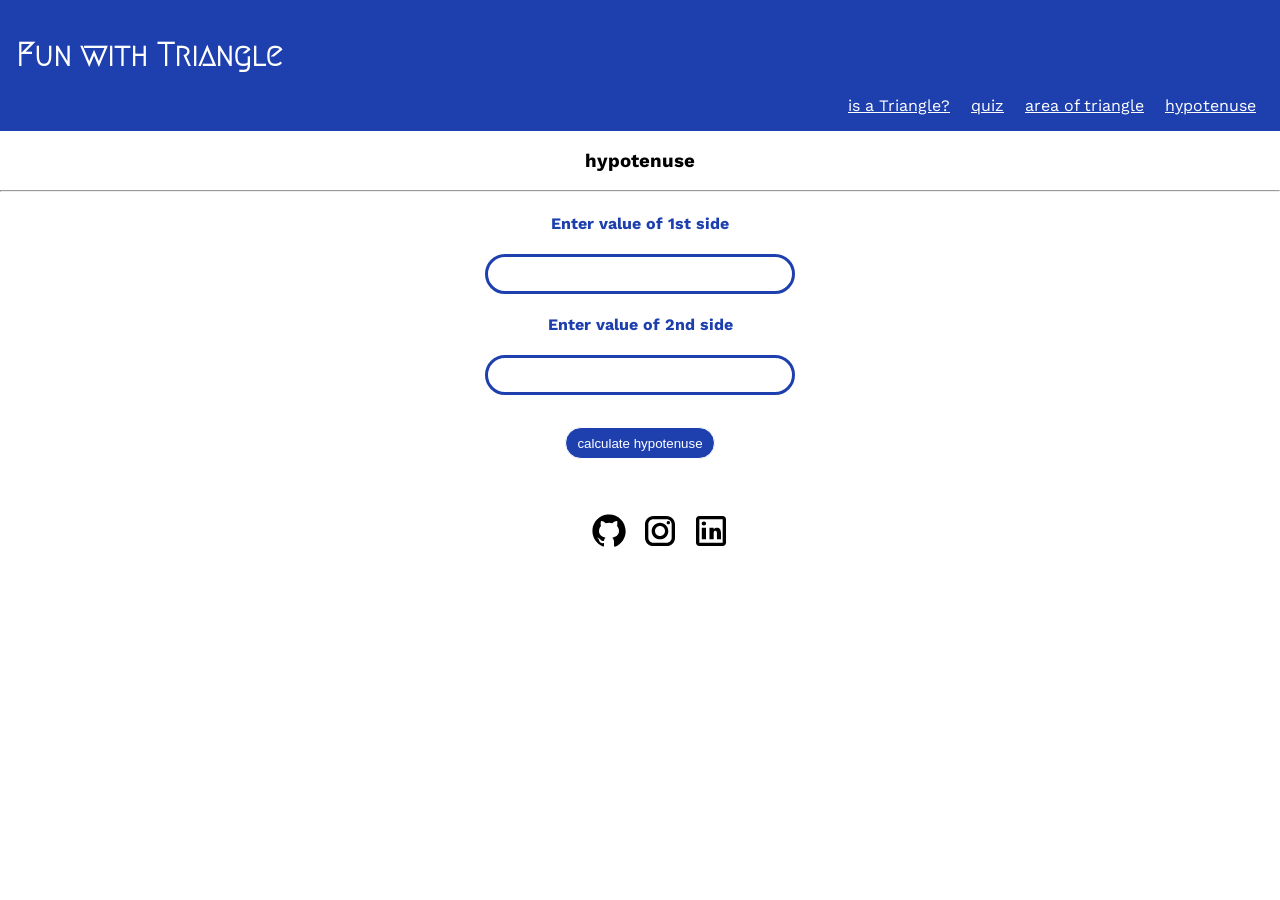
==== hypotenuse.html @ f8f72225 "initial commit" ====
<!DOCTYPE html>
<html lang="en">
<head>
    <meta charset="UTF-8">
    <meta http-equiv="X-UA-Compatible" content="IE=edge">
    <meta name="viewport" content="width=device-width, initial-scale=1.0">
    <title>hypotenuse</title>
    <link rel="stylesheet" href="/styles.css">
</head>
<body>
    <header>
        <h1>Fun with Triangle</h1>
        <nav>
            
            <a href="/pages/istriangle.html" class="navlinks">is a Triangle?</a>
            <a href="/pages/quiz.html" class="navlinks">quiz</a>
            <a href="/pages/area.html" class="navlinks">area of triangle</a>
            <a href="/hypotenuse.html" class="navlinks">hypotenuse</a>
        </nav>
    </header>
    <h3>hypotenuse</h3>
    <hr>
    <div >
        <h4>Enter value of 1st side</h4>
        <input type="text" class="inputdiv" id="input1">
    </div>

    <div >
        <h4> Enter value of 2nd side</h4>
        <input type="text" class="inputdiv" id="input2">
    </div>
    <button id="btn"> calculate hypotenuse</button>

    <div class="outputdiv">
        <p id="mesg"></p>

    </div>
   
   
    <footer> 
        <ul class="footer-class">
            <li class="links"><a href="https://github.com/junaid-sheikh10" target="_blank"> <img src="/images/github.svg"></a></li>
            <li class="links"><a href="https://www.instagram.com/_junaid_sheikh/" target="_blank"> <img src="/images/instagram.svg"></a></li>
            <li class="links"><a href="https://www.linkedin.com/in/junaid-sheikh-383b961b7" target="_blank"> <img src="/images/linkedin.svg"></a></li>
        </ul>

    </footer>
    <script src="/scripts/calhypo.js" text="text/javascript"></script>
</body>
</html>
---- styles.css ----
@import url("https://fonts.googleapis.com/css2?family=Megrim&display=swap");
@import url("https://fonts.googleapis.com/css2?family=Work+Sans:ital,wght@0,300;0,400;0,600;0,700;1,400&display=swap");

body{
    text-align: center;
    margin: auto;
    
    display: block;
    font-family: "Work Sans", sans-serif;
}
:root{
    --primary-color:#1E40AF;
    --secondary-color:
}

h4{

    color: var(--primary-color);
}

header{
    /* border: 2px solid var(--primary-color);*/
     padding: 1rem;
     background-color: var(--primary-color);
   /*  border-bottom-left-radius: 2rem;
     border-bottom-right-radius: 2rem;*/
     color: white;
}
header h1 {
    font-family: "Megrim", cursive;
    text-align: initial;
}
nav {
     text-align: right;
     
}
   
nav > a {
     padding: 0 0.5rem;
     color: white;
     
}
   


.inputdiv{
    border: 3px solid var(--primary-color);
    height: 2rem;
    width: 300px;
    border-radius: 3rem;
    
}

button{
    background-color: var(--primary-color);
    margin: 2rem;
    color:white;
    border:1px solid white;
    border-radius: 1rem;
    height: 2rem;
    width:150px ;
}









footer{
    text-align: center;
   /* position: absolute;
    left: 0;
    right: 0;
    bottom: 0;*/
}

.links{
    display: inline;
}

img{
    color: var(--primary-color);
    width: 40px;
    padding: 0.2rem;
}
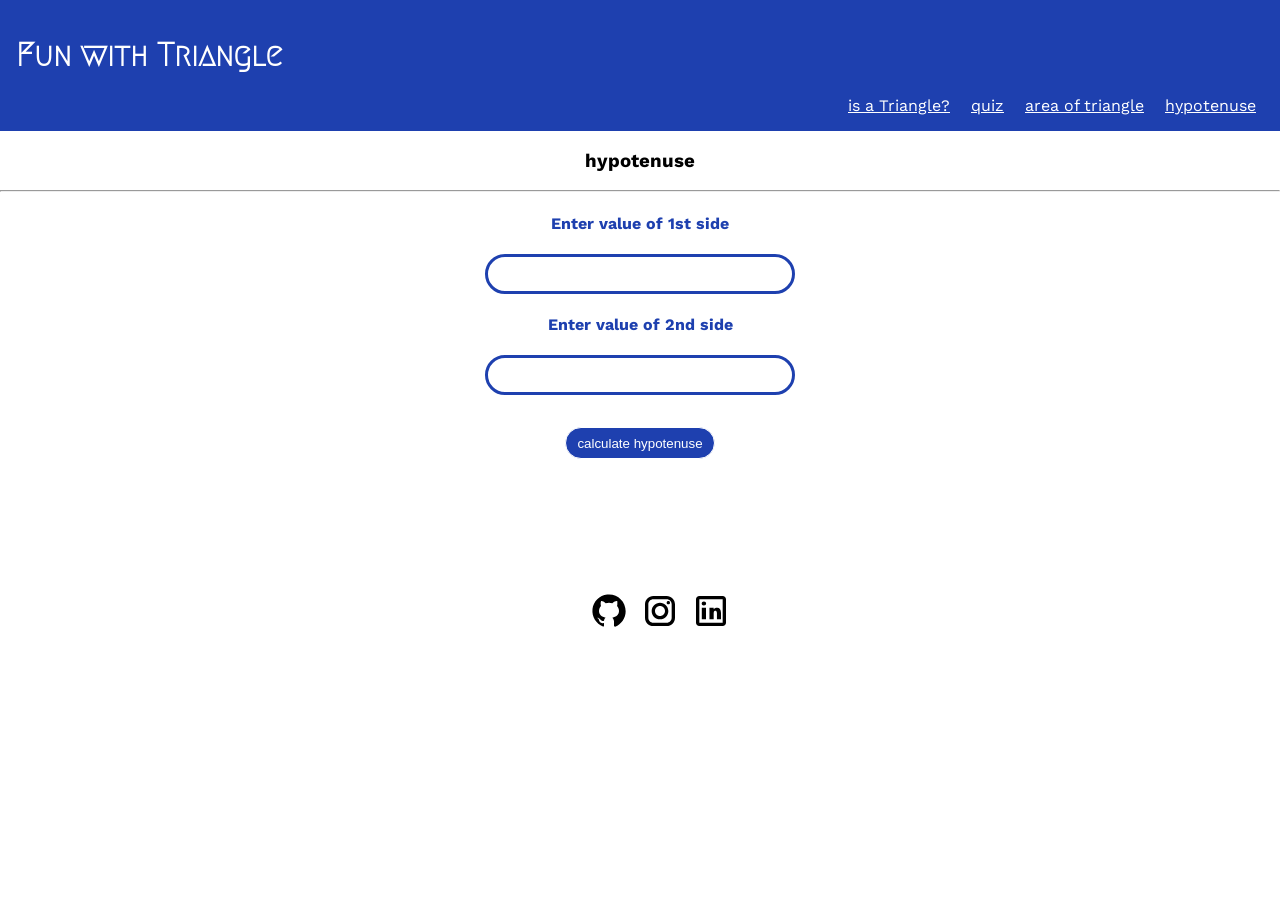
==== commit 9099c32e: "3 pages working" ====
--- a/hypotenuse.html
+++ b/hypotenuse.html
@@ -35,7 +35,7 @@
         <p id="mesg"></p>
 
     </div>
-   
+    <div style="padding: 2rem;"></div>
    
     <footer> 
         <ul class="footer-class">
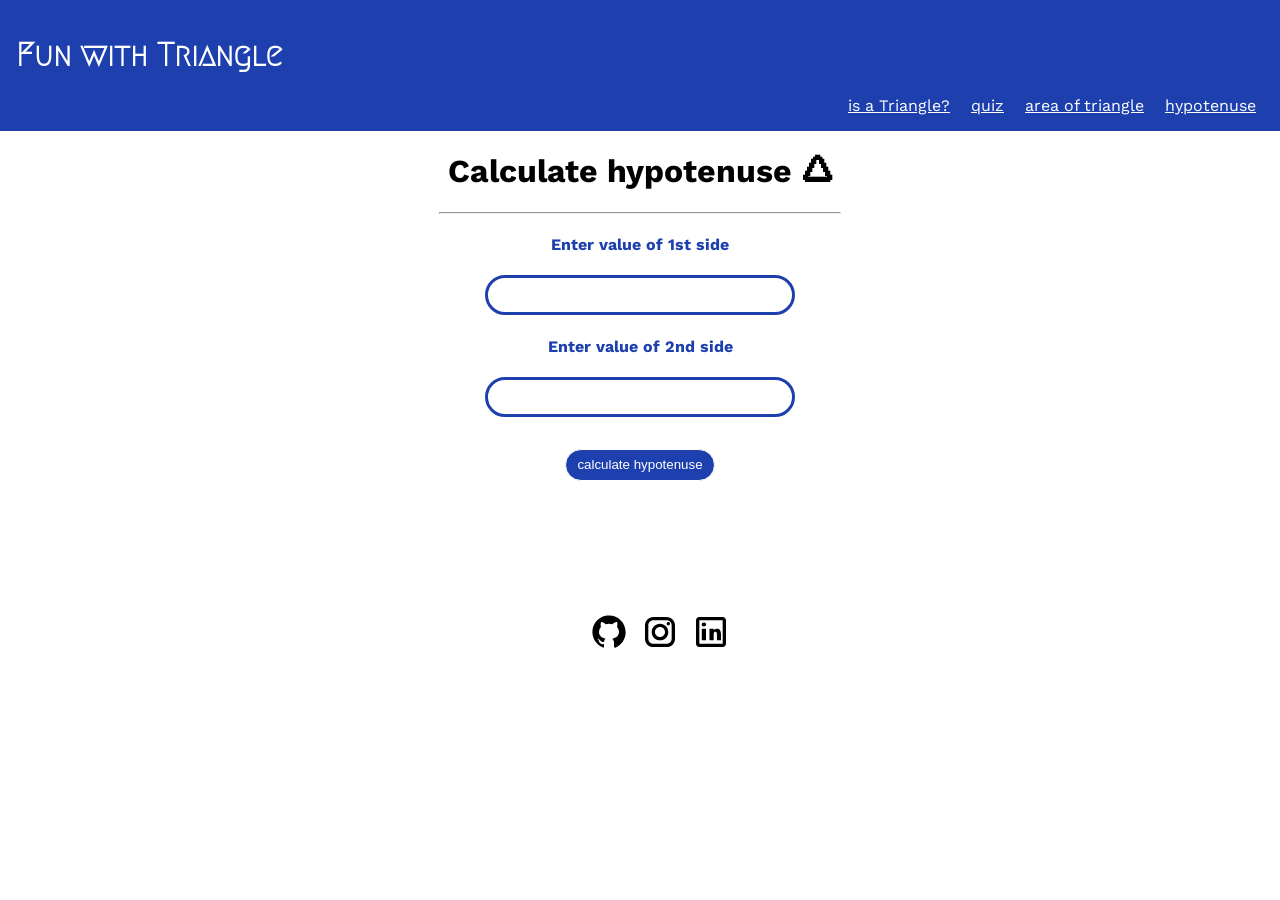
==== commit 0671cd38: "quiz page added" ====
--- a/hypotenuse.html
+++ b/hypotenuse.html
@@ -18,8 +18,8 @@
             <a href="/hypotenuse.html" class="navlinks">hypotenuse</a>
         </nav>
     </header>
-    <h3>hypotenuse</h3>
-    <hr>
+    <h1>Calculate hypotenuse 🛆</h1>
+    <hr width="400px">
     <div >
         <h4>Enter value of 1st side</h4>
         <input type="text" class="inputdiv" id="input1">
